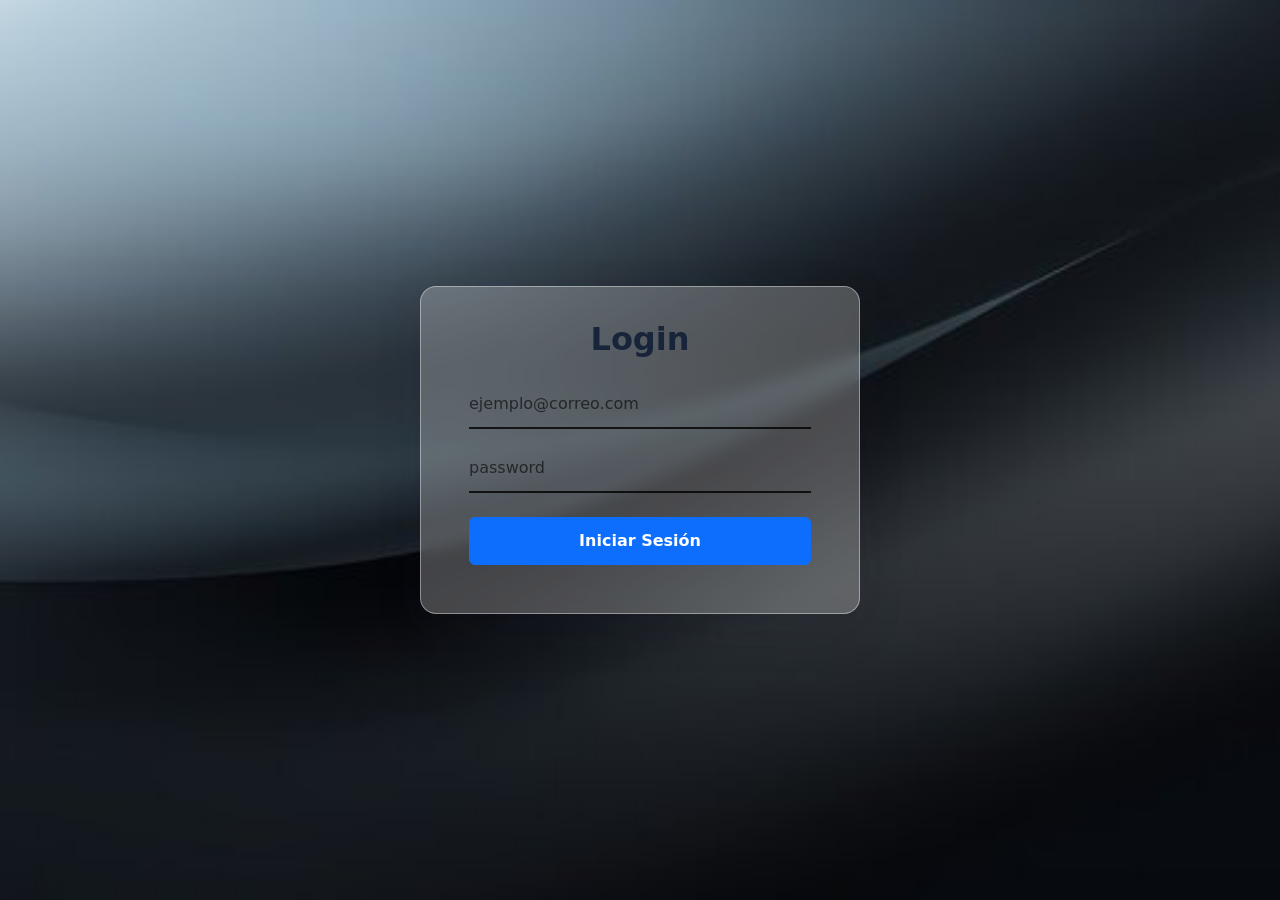
==== login.html @ 1156ea6d "COMMIT de Login" ====
<!DOCTYPE html>
<html lang="es">
<head>
    <meta charset="UTF-8">
    <meta name="viewport" content="width=device-width, initial-scale=1.0">
    <title>Iniciar Sesión</title>
    <link href="https://cdn.jsdelivr.net/npm/bootstrap@5.3.3/dist/css/bootstrap.min.css" rel="stylesheet">
    <link rel="stylesheet" href="css/style.css">
</head>
<body class="login-page d-flex align-items-center justify-content-center min-vh-100 p-3">

    <main class="card shadow-lg login-card">
        <div class="card-body p-4 p-sm-5">

            <h1 class="card-title text-center fw-bold mb-2">Login</h1>

            <form id="loginForm" novalidate>

                <div class="mb-3">
                    <input type="email" class="form-control" id="email" name="email" placeholder="ejemplo@correo.com" autocomplete="email" aria-describedby="emailError" required>
                    <div class="invalid-feedback" id="emailError"></div>
                </div>

                <div class="mb-4">

                    <input type="password" class="form-control" id="password" name="password" placeholder="password" autocomplete="current-password" aria-describedby="passwordError" required>
                    <div class="invalid-feedback" id="passwordError"></div>
                </div>

                <button type="submit" class="btn btn-primary w-100 fw-semibold py-2">
                    Iniciar Sesión
                </button>
            </form>
            <div id="formMessage" class="alert d-none mt-3 mb-0" role="status" aria-live="polite"></div>
        </div>
    </main>
</body>
</html>
---- css/style.css ----
body.login-page {
   background: 
        url('../img/fondo.jpg');    
    background-size: cover;
    background-position: center;
    background-repeat: no-repeat;
    background-attachment: fixed;
    margin: 0;
}


.login-card {
    width: 100%;
    max-width: 440px;
    border: 1px solid rgba(255, 255, 255, 0.4);
    border-radius: 1rem;
    background: rgba(255, 255, 255, 0.25);
    -webkit-backdrop-filter: blur(8px);
    backdrop-filter: blur(8px);
    box-shadow: 0 1rem 3rem rgba(24, 36, 58, 0.12) !important;
}

.login-card .card-title {
    color: #18243a;
    font-size: clamp(1.75rem, 5vw, 2rem);
    transform: translateY(-15px);
}

.login-card .form-control {
    min-height: 3rem;
    background-color: transparent !important;
    border: none;
    border-bottom: 2px solid rgba(0, 0, 0, 0.8) !important;
    border-radius: 0;
    padding-left: 0;
    color: #ffffff !important;
    box-shadow: none !important;
}

.login-card .form-control::placeholder {
    color: rgba(0, 0, 0, 0.6); 
}

.form-control:focus {
    background-color:transparent !important;
    border: none;
    border-bottom: 2px solid #ffffff !important;
    box-shadow: none;
    color: #ffffff !important;
}

.login-card .btn {
    min-height: 3rem;
}
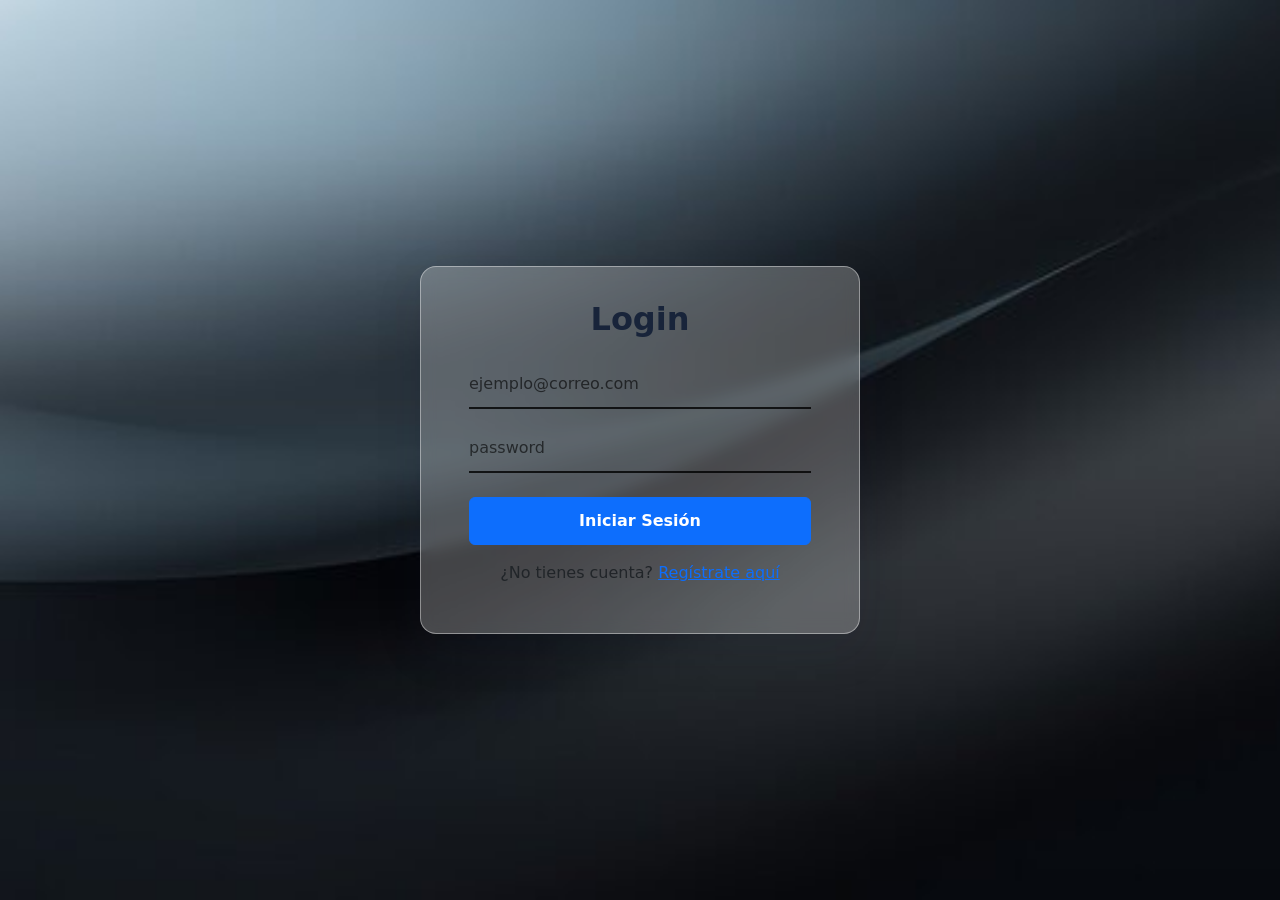
==== commit 0914b798: "Agregar enlace para registro en la página de inicio de sesión" ====
--- a/login.html
+++ b/login.html
@@ -31,8 +31,12 @@
                     Iniciar Sesión
                 </button>
             </form>
+            <p class="text-center mt-3 mb-0">
+    ¿No tienes cuenta? <a href="registro.html">Regístrate aquí</a>
+</p>
             <div id="formMessage" class="alert d-none mt-3 mb-0" role="status" aria-live="polite"></div>
         </div>
     </main>
+    <script src="js/login.js"></script>
 </body>
 </html>
